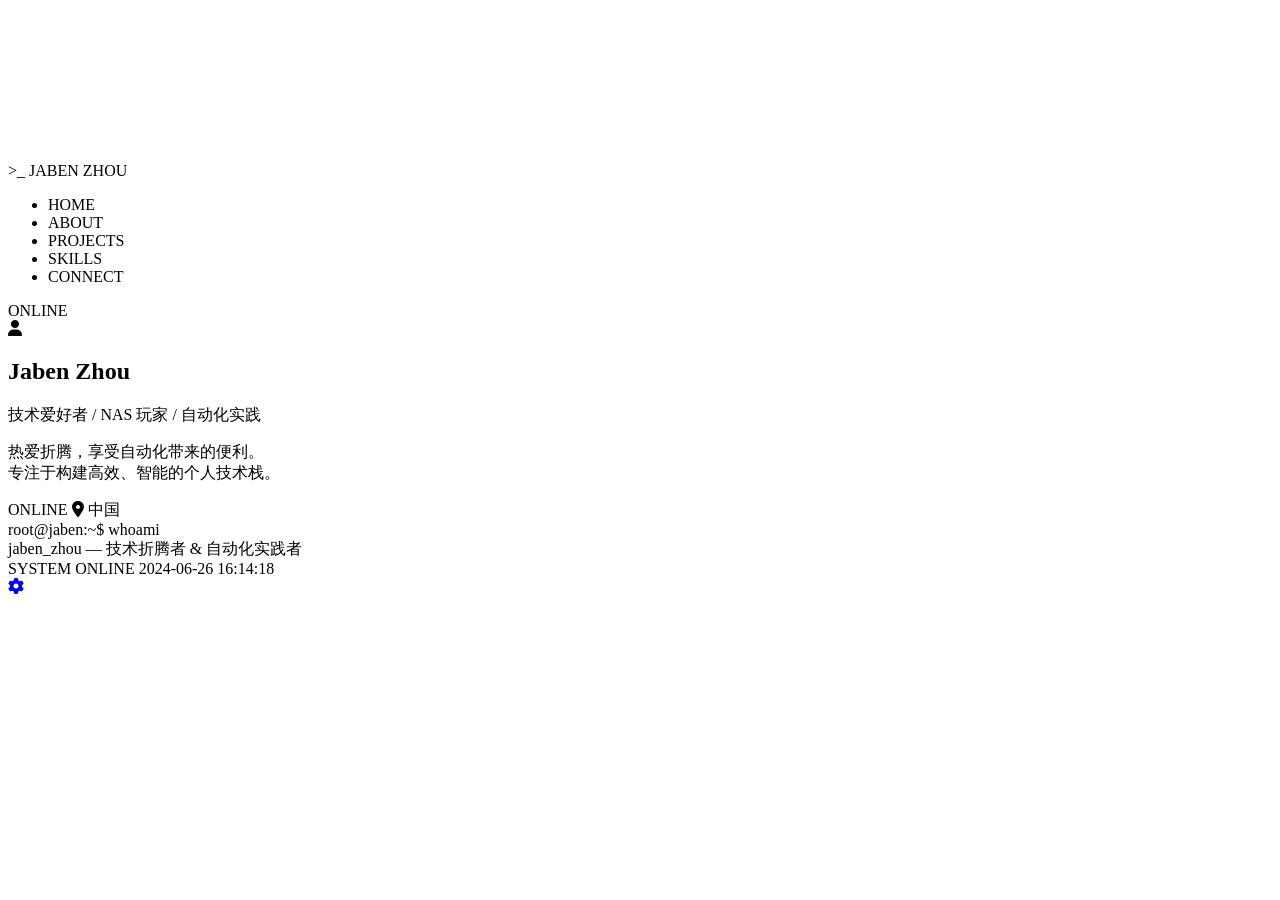
==== app/templates/index.html @ f192ca68 "Initial commit: Personal Homepage with Flask + Docker - Cyberpunk style UI with matrix rain backgrou" ====
<!DOCTYPE html>
<html lang="zh-CN">
<head>
    <meta charset="UTF-8">
    <meta name="viewport" content="width=device-width, initial-scale=1.0">
    <title>Jaben Zhou | Personal Homepage</title>
    <link rel="stylesheet" href="/static/css/style.css">
    <link rel="stylesheet" href="https://cdnjs.cloudflare.com/ajax/libs/font-awesome/6.5.0/css/all.min.css">
    <link href="https://fonts.googleapis.com/css2?family=JetBrains+Mono:wght@400;500;600;700&family=Orbitron:wght@400;600;700;900&display=swap" rel="stylesheet">
</head>
<body>
    <!-- 矩阵雨背景 -->
    <canvas id="matrix"></canvas>
    
    <!-- 扫描线效果 -->
    <div class="scanline"></div>
    
    <!-- 主容器 -->
    <div class="main-container">
        <!-- 顶部导航栏 -->
        <nav class="top-nav">
            <div class="nav-left">
                <span class="nav-logo">
                    <span class="prompt">&gt;_</span>
                    <span class="logo-text">JABEN ZHOU</span>
                </span>
            </div>
            <ul class="nav-center">
                <li class="nav-link active" data-section="home">HOME</li>
                <li class="nav-link" data-section="about">ABOUT</li>
                <li class="nav-link" data-section="projects">PROJECTS</li>
                <li class="nav-link" data-section="skills">SKILLS</li>
                <li class="nav-link" data-section="connect">CONNECT</li>
            </ul>
            <div class="nav-right">
                <span class="online-status">
                    <span class="status-dot"></span>
                    <span class="status-label">ONLINE</span>
                </span>
            </div>
        </nav>
        
        <!-- 首页大卡片 - 参考图风格 -->
        <section class="card hero-section" id="home-section">
            <div class="card-corners">
                <span class="corner tl"></span>
                <span class="corner tr"></span>
                <span class="corner bl"></span>
                <span class="corner br"></span>
            </div>
            <div class="hero-body">
                <div class="hero-avatar">
                    <div class="avatar-glow"></div>
                    <div class="avatar-ring"></div>
                    <div class="avatar-circle" id="avatar">
                        <i class="fas fa-user"></i>
                    </div>
                </div>
                <div class="hero-content">
                    <h1 class="hero-name glitch" id="name" data-text="Jaben Zhou">Jaben Zhou</h1>
                    <p class="hero-title" id="title">技术爱好者 / NAS 玩家 / 自动化实践</p>
                    <p class="hero-bio" id="bio">热爱折腾，享受自动化带来的便利。<br>专注于构建高效、智能的个人技术栈。</p>
                    <div class="hero-footer">
                        <span class="hero-status">
                            <span class="status-dot small"></span>
                            <span class="status-text">ONLINE</span>
                        </span>
                        <span class="hero-divider"></span>
                        <span class="hero-location">
                            <i class="fas fa-map-marker-alt"></i>
                            <span id="location">中国</span>
                        </span>
                    </div>
                </div>
            </div>
        </section>
        
        <!-- ABOUT 模块 -->
        <section class="card about-section" id="about-section" style="display: none;">
            <div class="card-corners">
                <span class="corner tl"></span>
                <span class="corner tr"></span>
                <span class="corner bl"></span>
                <span class="corner br"></span>
            </div>
            <h2 class="section-header">
                <span class="header-icon"><i class="fas fa-user-astronaut"></i></span>
                <span class="header-text">ABOUT ME</span>
                <span class="header-line"></span>
            </h2>
            <div class="about-content">
                <p class="about-text" id="about-bio">加载中...</p>
                <div class="about-stats">
                    <div class="stat-item">
                        <span class="stat-value">5+</span>
                        <span class="stat-label">年经验</span>
                    </div>
                    <div class="stat-item">
                        <span class="stat-value">20+</span>
                        <span class="stat-label">项目</span>
                    </div>
                    <div class="stat-item">
                        <span class="stat-value">∞</span>
                        <span class="stat-label">热情</span>
                    </div>
                </div>
            </div>
        </section>
        
        <!-- 技能矩阵卡片 -->
        <section class="card skills-section" id="skills-section" style="display: none;">
            <div class="card-corners">
                <span class="corner tl"></span>
                <span class="corner tr"></span>
                <span class="corner bl"></span>
                <span class="corner br"></span>
            </div>
            <h2 class="section-header">
                <span class="header-icon"><i class="fas fa-microchip"></i></span>
                <span class="header-text">SKILL_MATRIX</span>
                <span class="header-line"></span>
            </h2>
            <div class="skills-body" id="skills">
                <!-- 动态加载 -->
            </div>
        </section>
        
        <!-- 项目展示卡片 -->
        <section class="card projects-section" id="projects-section" style="display: none;">
            <div class="card-corners">
                <span class="corner tl"></span>
                <span class="corner tr"></span>
                <span class="corner bl"></span>
                <span class="corner br"></span>
            </div>
            <h2 class="section-header">
                <span class="header-icon"><i class="fas fa-folder"></i></span>
                <span class="header-text">精选项目</span>
                <span class="header-line"></span>
            </h2>
            <div class="projects-body" id="projects">
                <!-- 动态加载 -->
            </div>
        </section>
        
        <!-- 社交链接卡片 -->
        <section class="card connect-section" id="connect-section" style="display: none;">
            <div class="card-corners">
                <span class="corner tl"></span>
                <span class="corner tr"></span>
                <span class="corner bl"></span>
                <span class="corner br"></span>
            </div>
            <h2 class="section-header">
                <span class="header-icon"><i class="fas fa-link"></i></span>
                <span class="header-text">CONNECT</span>
                <span class="header-line"></span>
            </h2>
            <div class="connect-body" id="links">
                <!-- 动态加载 -->
            </div>
        </section>
        
        <!-- 底部终端栏 -->
        <footer class="terminal-bar">
            <div class="terminal-left">
                <span class="terminal-prompt">root@jaben:~$</span>
                <span class="terminal-command">whoami</span>
                <span class="terminal-cursor"></span>
            </div>
            <div class="terminal-middle">
                <span class="terminal-output-user" id="terminal-user">jaben_zhou</span>
                <span class="terminal-output-desc" id="terminal-desc">— 技术折腾者 & 自动化实践者</span>
            </div>
            <div class="terminal-right">
                <span class="terminal-status">SYSTEM ONLINE</span>
                <span class="status-dot tiny"></span>
                <span class="terminal-time" id="timestamp">2024-06-26 16:14:18</span>
            </div>
        </footer>
    </div>
    
    <!-- 管理入口浮动按钮 -->
    <a href="/login" class="admin-btn" target="_self" title="管理后台">
        <i class="fas fa-cog"></i>
    </a>
    
    <script src="/static/js/app.js"></script>
</body>
</html>
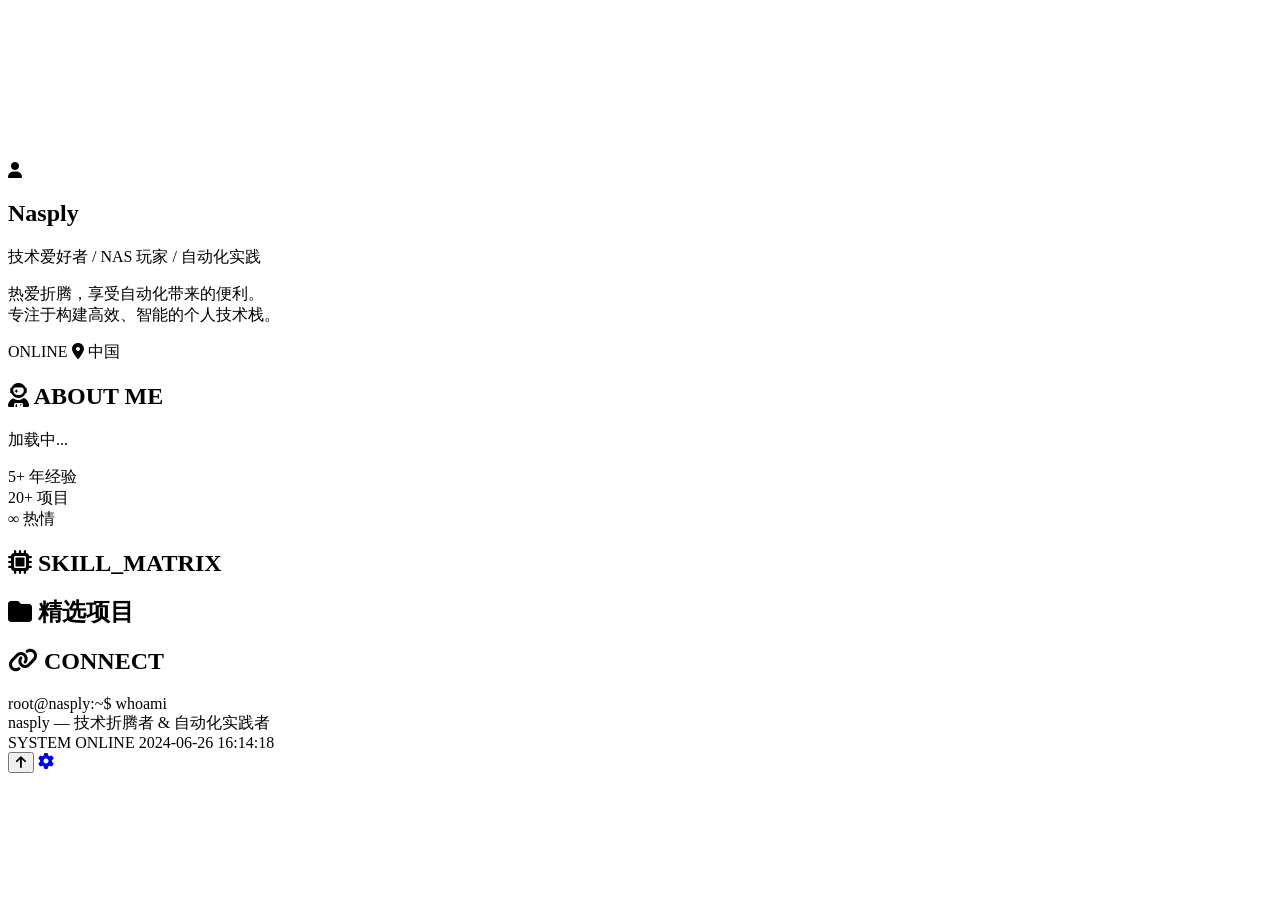
==== commit 994f7284: "✨ 优化前端布局：单页显示 + 返回顶部功能 - 移除顶部导航栏，所有内容在一页显示 - 添加右下角返回顶部按钮（滚动 400px 后显示） - 所有 JABEN ZHOU/jaben 改为 Nasp" ====
--- a/app/templates/index.html
+++ b/app/templates/index.html
@@ -3,7 +3,7 @@
 <head>
     <meta charset="UTF-8">
     <meta name="viewport" content="width=device-width, initial-scale=1.0">
-    <title>Jaben Zhou | Personal Homepage</title>
+    <title>Nasply | Personal Homepage</title>
     <link rel="stylesheet" href="/static/css/style.css">
     <link rel="stylesheet" href="https://cdnjs.cloudflare.com/ajax/libs/font-awesome/6.5.0/css/all.min.css">
     <link href="https://fonts.googleapis.com/css2?family=JetBrains+Mono:wght@400;500;600;700&family=Orbitron:wght@400;600;700;900&display=swap" rel="stylesheet">
@@ -17,29 +17,6 @@
     
     <!-- 主容器 -->
     <div class="main-container">
-        <!-- 顶部导航栏 -->
-        <nav class="top-nav">
-            <div class="nav-left">
-                <span class="nav-logo">
-                    <span class="prompt">&gt;_</span>
-                    <span class="logo-text">JABEN ZHOU</span>
-                </span>
-            </div>
-            <ul class="nav-center">
-                <li class="nav-link active" data-section="home">HOME</li>
-                <li class="nav-link" data-section="about">ABOUT</li>
-                <li class="nav-link" data-section="projects">PROJECTS</li>
-                <li class="nav-link" data-section="skills">SKILLS</li>
-                <li class="nav-link" data-section="connect">CONNECT</li>
-            </ul>
-            <div class="nav-right">
-                <span class="online-status">
-                    <span class="status-dot"></span>
-                    <span class="status-label">ONLINE</span>
-                </span>
-            </div>
-        </nav>
-        
         <!-- 首页大卡片 - 参考图风格 -->
         <section class="card hero-section" id="home-section">
             <div class="card-corners">
@@ -57,7 +34,7 @@
                     </div>
                 </div>
                 <div class="hero-content">
-                    <h1 class="hero-name glitch" id="name" data-text="Jaben Zhou">Jaben Zhou</h1>
+                    <h1 class="hero-name glitch" id="name" data-text="Nasply">Nasply</h1>
                     <p class="hero-title" id="title">技术爱好者 / NAS 玩家 / 自动化实践</p>
                     <p class="hero-bio" id="bio">热爱折腾，享受自动化带来的便利。<br>专注于构建高效、智能的个人技术栈。</p>
                     <div class="hero-footer">
@@ -76,7 +53,7 @@
         </section>
         
         <!-- ABOUT 模块 -->
-        <section class="card about-section" id="about-section" style="display: none;">
+        <section class="card about-section" id="about-section">
             <div class="card-corners">
                 <span class="corner tl"></span>
                 <span class="corner tr"></span>
@@ -108,7 +85,7 @@
         </section>
         
         <!-- 技能矩阵卡片 -->
-        <section class="card skills-section" id="skills-section" style="display: none;">
+        <section class="card skills-section" id="skills-section">
             <div class="card-corners">
                 <span class="corner tl"></span>
                 <span class="corner tr"></span>
@@ -126,7 +103,7 @@
         </section>
         
         <!-- 项目展示卡片 -->
-        <section class="card projects-section" id="projects-section" style="display: none;">
+        <section class="card projects-section" id="projects-section">
             <div class="card-corners">
                 <span class="corner tl"></span>
                 <span class="corner tr"></span>
@@ -144,7 +121,7 @@
         </section>
         
         <!-- 社交链接卡片 -->
-        <section class="card connect-section" id="connect-section" style="display: none;">
+        <section class="card connect-section" id="connect-section">
             <div class="card-corners">
                 <span class="corner tl"></span>
                 <span class="corner tr"></span>
@@ -164,12 +141,12 @@
         <!-- 底部终端栏 -->
         <footer class="terminal-bar">
             <div class="terminal-left">
-                <span class="terminal-prompt">root@jaben:~$</span>
+                <span class="terminal-prompt">root@nasply:~$</span>
                 <span class="terminal-command">whoami</span>
                 <span class="terminal-cursor"></span>
             </div>
             <div class="terminal-middle">
-                <span class="terminal-output-user" id="terminal-user">jaben_zhou</span>
+                <span class="terminal-output-user" id="terminal-user">nasply</span>
                 <span class="terminal-output-desc" id="terminal-desc">— 技术折腾者 & 自动化实践者</span>
             </div>
             <div class="terminal-right">
@@ -180,6 +157,11 @@
         </footer>
     </div>
     
+    <!-- 返回顶部按钮 -->
+    <button class="back-to-top" id="backToTop" title="返回顶部">
+        <i class="fas fa-arrow-up"></i>
+    </button>
+    
     <!-- 管理入口浮动按钮 -->
     <a href="/login" class="admin-btn" target="_self" title="管理后台">
         <i class="fas fa-cog"></i>
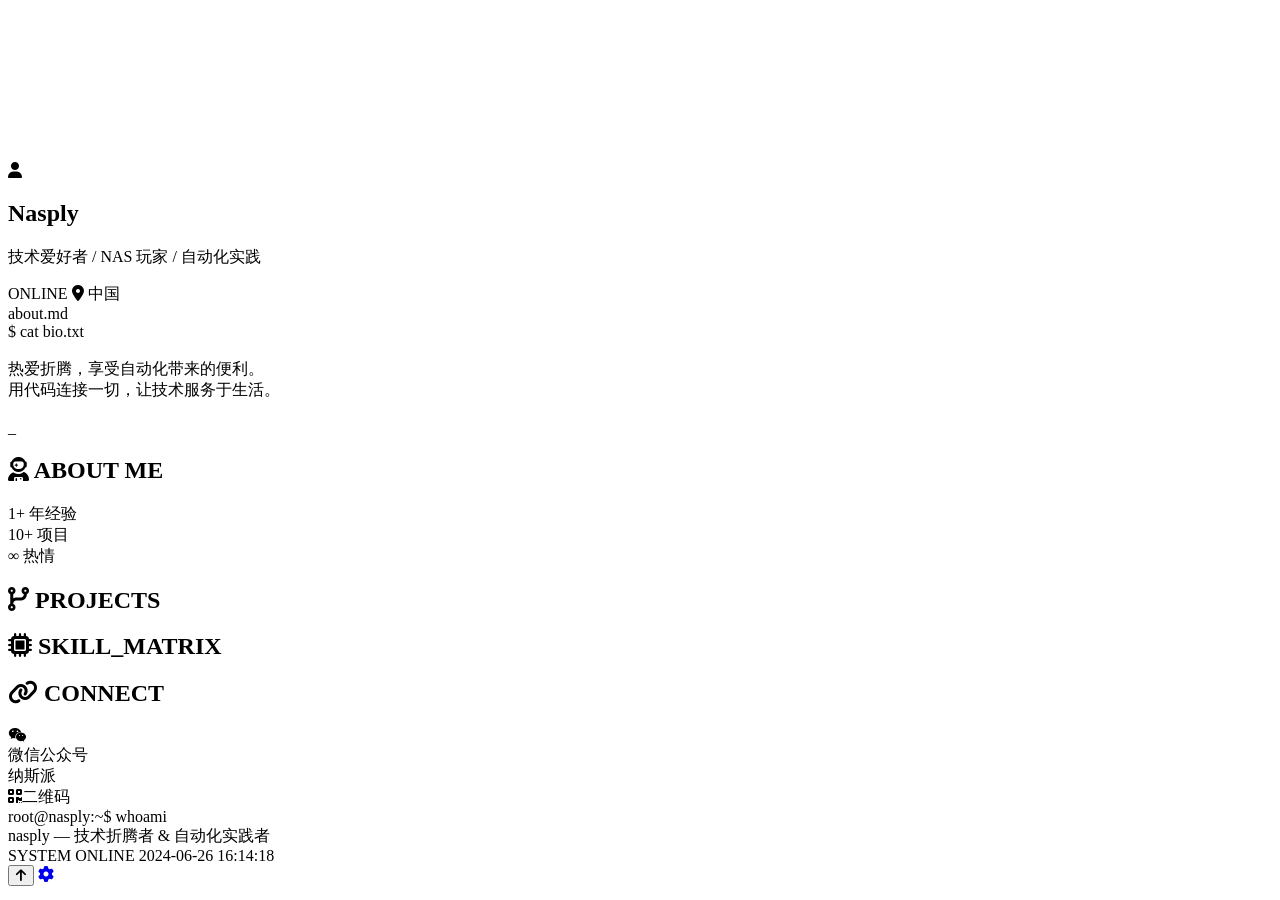
==== commit 0b7e767f: "🎨 完成个人主页前端优化 主要改动: 1. 移除顶部导航栏，所有内容单页显示 2. 添加右下角返回顶部按钮 3. 所有 JABEN ZHOU/jaben 统一改为 Nasply 4. 右侧添加 Bio" ====
--- a/app/templates/index.html
+++ b/app/templates/index.html
@@ -36,7 +36,6 @@
                 <div class="hero-content">
                     <h1 class="hero-name glitch" id="name" data-text="Nasply">Nasply</h1>
                     <p class="hero-title" id="title">技术爱好者 / NAS 玩家 / 自动化实践</p>
-                    <p class="hero-bio" id="bio">热爱折腾，享受自动化带来的便利。<br>专注于构建高效、智能的个人技术栈。</p>
                     <div class="hero-footer">
                         <span class="hero-status">
                             <span class="status-dot small"></span>
@@ -49,6 +48,25 @@
                         </span>
                     </div>
                 </div>
+                <div class="hero-bio-block" id="bio-block">
+                    <div class="bio-terminal">
+                        <div class="bio-header">
+                            <span class="bio-dot red"></span>
+                            <span class="bio-dot yellow"></span>
+                            <span class="bio-dot green"></span>
+                            <span class="bio-title">about.md</span>
+                        </div>
+                        <div class="bio-body">
+                            <span class="bio-prompt">$</span> cat bio.txt
+                            <br><br>
+                            <span class="bio-text" id="bio">热爱折腾，享受自动化带来的便利。</span>
+                            <br>
+                            <span class="bio-text" id="bio2">用代码连接一切，让技术服务于生活。</span>
+                            <br><br>
+                            <span class="bio-cursor">_</span>
+                        </div>
+                    </div>
+                </div>
             </div>
         </section>
         
@@ -66,14 +84,13 @@
                 <span class="header-line"></span>
             </h2>
             <div class="about-content">
-                <p class="about-text" id="about-bio">加载中...</p>
                 <div class="about-stats">
                     <div class="stat-item">
-                        <span class="stat-value">5+</span>
+                        <span class="stat-value">1+</span>
                         <span class="stat-label">年经验</span>
                     </div>
                     <div class="stat-item">
-                        <span class="stat-value">20+</span>
+                        <span class="stat-value">10+</span>
                         <span class="stat-label">项目</span>
                     </div>
                     <div class="stat-item">
@@ -84,6 +101,24 @@
             </div>
         </section>
         
+        <!-- 项目展示卡片 -->
+        <section class="card projects-section" id="projects-section">
+            <div class="card-corners">
+                <span class="corner tl"></span>
+                <span class="corner tr"></span>
+                <span class="corner bl"></span>
+                <span class="corner br"></span>
+            </div>
+            <h2 class="section-header">
+                <span class="header-icon"><i class="fas fa-code-branch"></i></span>
+                <span class="header-text">PROJECTS</span>
+                <span class="header-line"></span>
+            </h2>
+            <div class="projects-body" id="projects">
+                <!-- 动态加载 -->
+            </div>
+        </section>
+        
         <!-- 技能矩阵卡片 -->
         <section class="card skills-section" id="skills-section">
             <div class="card-corners">
@@ -102,24 +137,6 @@
             </div>
         </section>
         
-        <!-- 项目展示卡片 -->
-        <section class="card projects-section" id="projects-section">
-            <div class="card-corners">
-                <span class="corner tl"></span>
-                <span class="corner tr"></span>
-                <span class="corner bl"></span>
-                <span class="corner br"></span>
-            </div>
-            <h2 class="section-header">
-                <span class="header-icon"><i class="fas fa-folder"></i></span>
-                <span class="header-text">精选项目</span>
-                <span class="header-line"></span>
-            </h2>
-            <div class="projects-body" id="projects">
-                <!-- 动态加载 -->
-            </div>
-        </section>
-        
         <!-- 社交链接卡片 -->
         <section class="card connect-section" id="connect-section">
             <div class="card-corners">
@@ -133,8 +150,22 @@
                 <span class="header-text">CONNECT</span>
                 <span class="header-line"></span>
             </h2>
-            <div class="connect-body" id="links">
-                <!-- 动态加载 -->
+            <div class="connect-body">
+                <div class="connect-links" id="links">
+                    <!-- 动态加载 -->
+                </div>
+                <div class="connect-wechat">
+                    <div class="wechat-info">
+                        <i class="fab fa-weixin"></i>
+                        <div>
+                            <div class="wechat-name">微信公众号</div>
+                            <div class="wechat-id">纳斯派</div>
+                        </div>
+                    </div>
+                    <div class="wechat-qr">
+                        <img src="/static/images/wechat-qr.jpg" alt="微信公众号二维码" onerror="this.parentElement.innerHTML='<div class=\'qr-placeholder\'><i class=\'fas fa-qrcode\'></i><span>二维码</span></div>'">
+                    </div>
+                </div>
             </div>
         </section>
         
